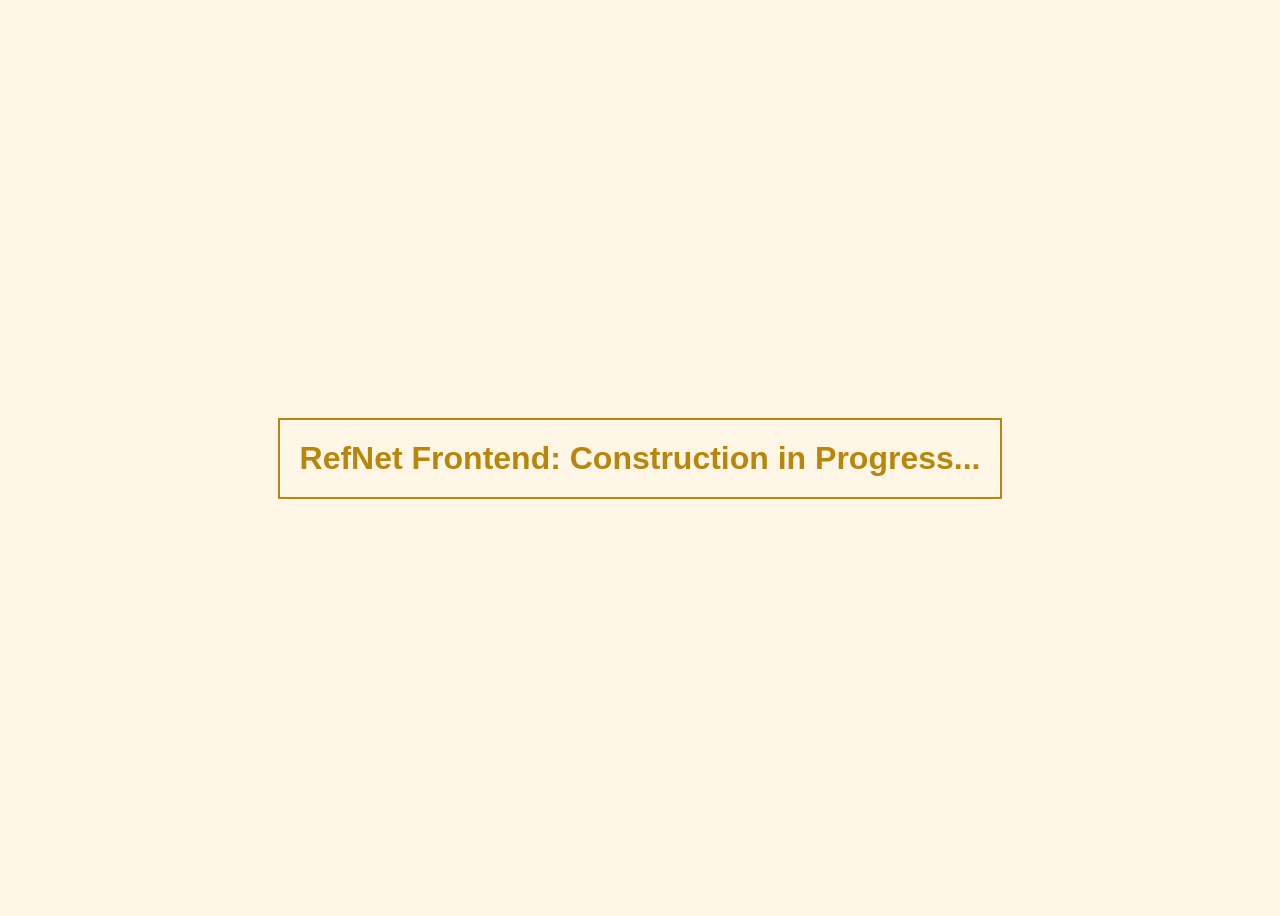
==== Frontend/index.html @ d8ec93af "Added index.html to show Frontend on GitHub" ====
<!DOCTYPE html>
<html lang="en">
<head>
    <meta charset="UTF-8">
    <title>RefNet - Frontend</title>
    <style>
        body { font-family: sans-serif; display: flex; justify-content: center; align-items: center; height: 100vh; background: #fdf5e6; color: #b8860b; }
        h1 { border: 2px solid #b8860b; padding: 20px; }
    </style>
</head>
<body>
    <h1>RefNet Frontend: Construction in Progress...</h1>
</body>
</html>
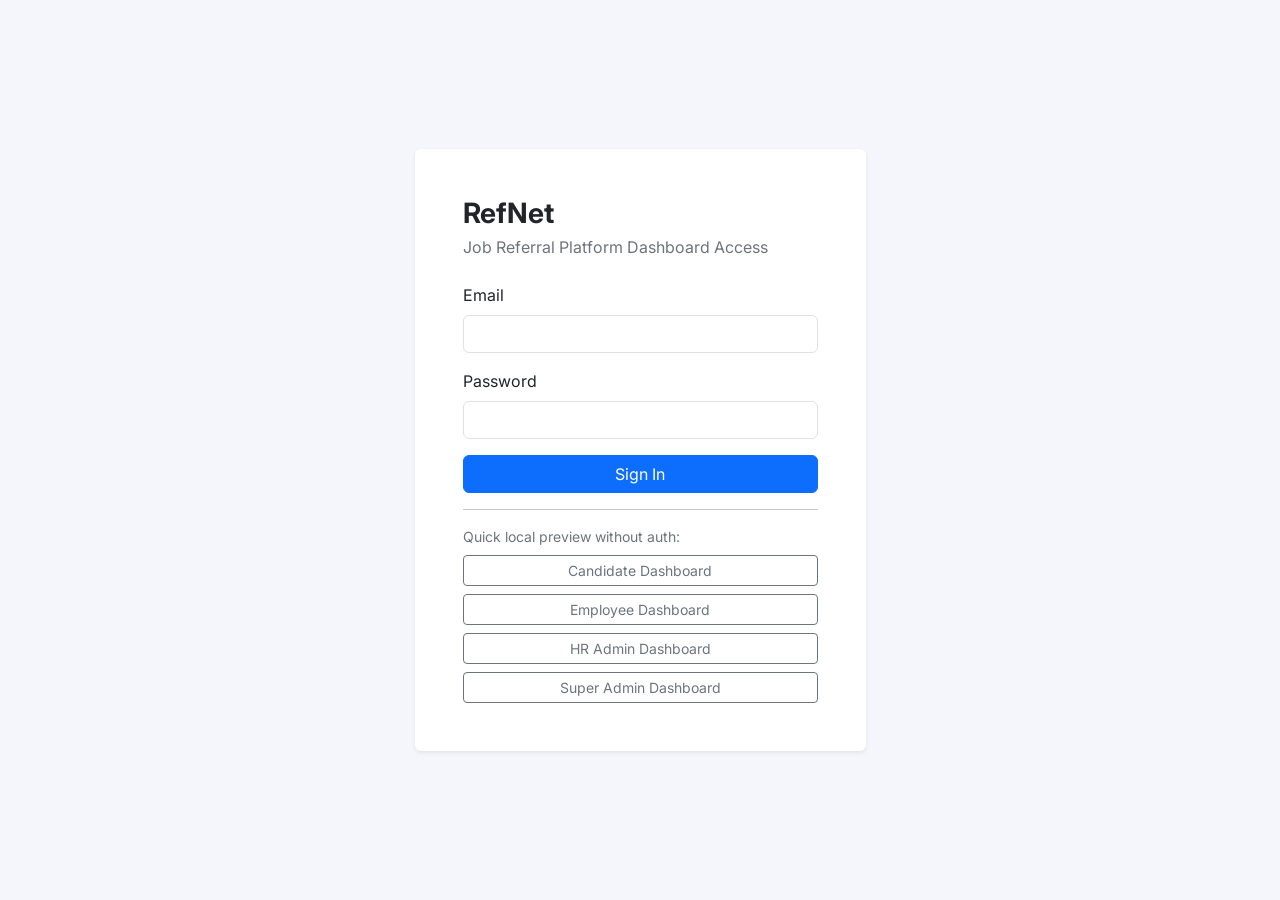
==== commit ede9a08d: "Added frontend code" ====
--- a/Frontend/index.html
+++ b/Frontend/index.html
@@ -2,13 +2,47 @@
 <html lang="en">
 <head>
     <meta charset="UTF-8">
-    <title>RefNet - Frontend</title>
-    <style>
-        body { font-family: sans-serif; display: flex; justify-content: center; align-items: center; height: 100vh; background: #fdf5e6; color: #b8860b; }
-        h1 { border: 2px solid #b8860b; padding: 20px; }
-    </style>
+    <meta name="viewport" content="width=device-width, initial-scale=1.0">
+    <title>RefNet - Sign In</title>
+    <link rel="preconnect" href="https://fonts.googleapis.com">
+    <link rel="preconnect" href="https://fonts.gstatic.com" crossorigin>
+    <link href="https://fonts.googleapis.com/css2?family=Inter:wght@400;500;600;700&display=swap" rel="stylesheet">
+    <link href="https://cdn.jsdelivr.net/npm/bootstrap@5.3.3/dist/css/bootstrap.min.css" rel="stylesheet">
+    <link href="./assets/css/main.css" rel="stylesheet">
 </head>
-<body>
-    <h1>RefNet Frontend: Construction in Progress...</h1>
+<body class="auth-body">
+    <div class="container py-5">
+        <div class="row justify-content-center">
+            <div class="col-12 col-md-8 col-lg-5">
+                <div class="card shadow-sm border-0">
+                    <div class="card-body p-4 p-lg-5">
+                        <h1 class="h3 fw-bold mb-1">RefNet</h1>
+                        <p class="text-secondary mb-4">Job Referral Platform Dashboard Access</p>
+                        <form id="login-form" class="vstack gap-3">
+                            <div>
+                                <label class="form-label">Email</label>
+                                <input type="email" class="form-control" id="email" required>
+                            </div>
+                            <div>
+                                <label class="form-label">Password</label>
+                                <input type="password" class="form-control" id="password" required>
+                            </div>
+                            <button class="btn btn-primary w-100" type="submit" id="login-btn">Sign In</button>
+                        </form>
+                        <div id="auth-error" class="alert alert-danger mt-3 d-none"></div>
+                        <hr>
+                        <p class="small text-secondary mb-2">Quick local preview without auth:</p>
+                        <div class="d-grid gap-2">
+                            <a href="./pages/candidate-dashboard.html" class="btn btn-outline-secondary btn-sm">Candidate Dashboard</a>
+                            <a href="./pages/employee-dashboard.html" class="btn btn-outline-secondary btn-sm">Employee Dashboard</a>
+                            <a href="./pages/hr-admin-dashboard.html" class="btn btn-outline-secondary btn-sm">HR Admin Dashboard</a>
+                            <a href="./pages/super-admin-dashboard.html" class="btn btn-outline-secondary btn-sm">Super Admin Dashboard</a>
+                        </div>
+                    </div>
+                </div>
+            </div>
+        </div>
+    </div>
+    <script type="module" src="./pages/js/auth.js"></script>
 </body>
 </html>
--- a/Frontend/assets/css/main.css
+++ b/Frontend/assets/css/main.css
@@ -0,0 +1,110 @@
+:root {
+    --rf-bg: #f4f6fb;
+    --rf-card-border: #e9edf5;
+    --rf-text-muted: #6b7280;
+}
+
+* {
+    font-family: "Inter", sans-serif;
+}
+
+body {
+    background: var(--rf-bg);
+    color: #111827;
+}
+
+.auth-body {
+    min-height: 100vh;
+    display: flex;
+    align-items: center;
+}
+
+.rf-layout {
+    min-height: 100vh;
+}
+
+.rf-sidebar {
+    min-height: 100vh;
+    background: #111827;
+    color: #fff;
+}
+
+.rf-sidebar .nav-link {
+    color: #d1d5db;
+    border-radius: 8px;
+}
+
+.rf-sidebar .nav-link.active,
+.rf-sidebar .nav-link:hover {
+    background: #1f2937;
+    color: #fff;
+}
+
+.rf-main {
+    min-height: 100vh;
+}
+
+.card {
+    border-color: var(--rf-card-border);
+}
+
+.kpi-value {
+    font-size: 1.75rem;
+    font-weight: 700;
+}
+
+.timeline-step {
+    display: inline-flex;
+    align-items: center;
+    margin-right: 8px;
+    margin-bottom: 8px;
+}
+
+.timeline-step .dot {
+    width: 10px;
+    height: 10px;
+    border-radius: 50%;
+    margin-right: 6px;
+    background: #9ca3af;
+}
+
+.timeline-step.done .dot {
+    background: #16a34a;
+}
+
+.timeline-step.current .dot {
+    background: #2563eb;
+}
+
+.chat-box {
+    height: 320px;
+    overflow-y: auto;
+    border: 1px solid var(--rf-card-border);
+    border-radius: 8px;
+    background: #fff;
+    padding: 12px;
+}
+
+.chat-message {
+    margin-bottom: 10px;
+}
+
+.chat-message.me {
+    text-align: right;
+}
+
+.chat-message .bubble {
+    display: inline-block;
+    max-width: 80%;
+    padding: 8px 10px;
+    border-radius: 10px;
+    background: #eef2ff;
+}
+
+.chat-message.me .bubble {
+    background: #dcfce7;
+}
+
+.table td, .table th {
+    vertical-align: middle;
+}
